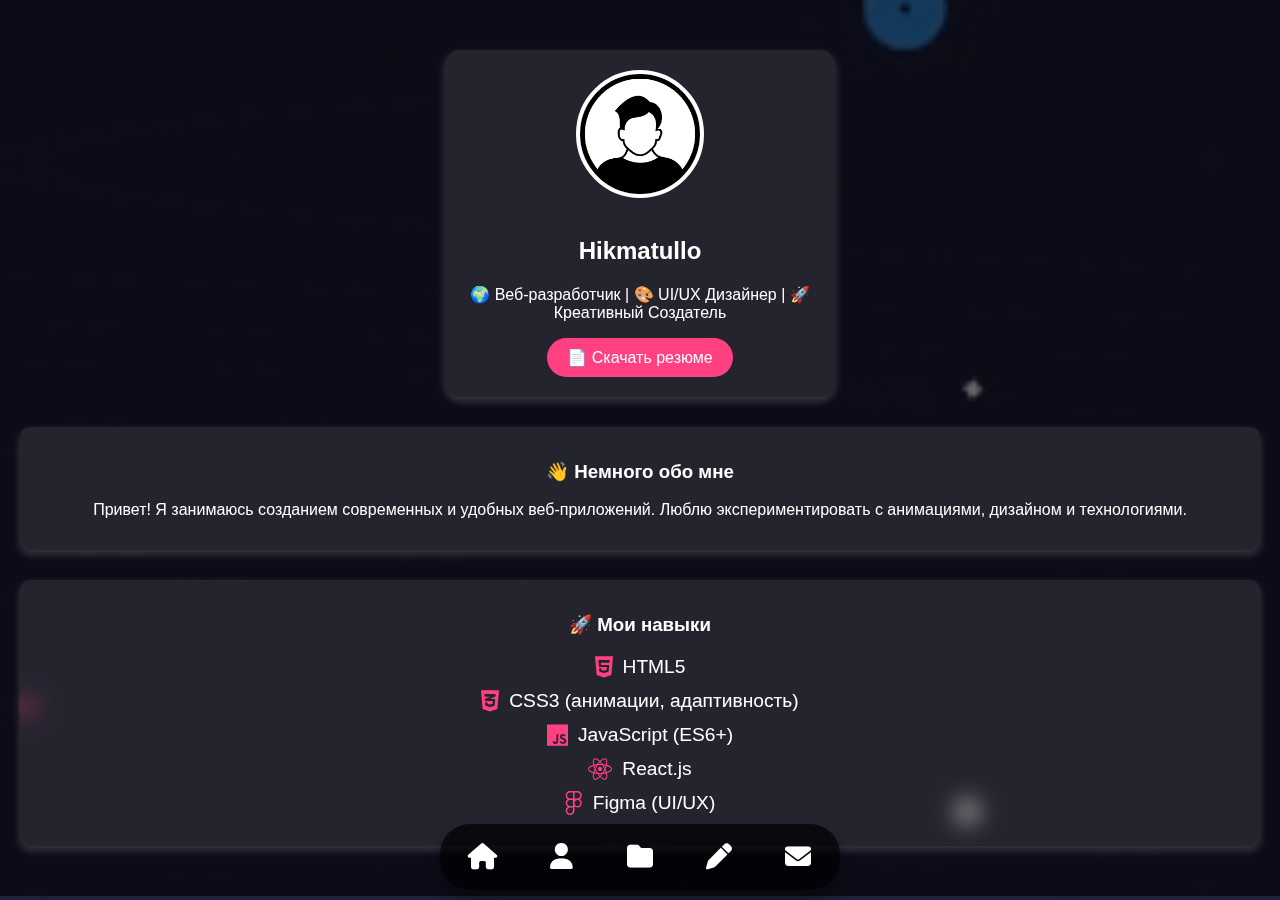
==== about.html @ 86b1eef9 "Add files via upload" ====
<!DOCTYPE html>
<html lang="ru">
<head>
    <meta charset="UTF-8">
    <meta name="viewport" content="width=device-width, initial-scale=1.0">
    <title>Обо мне</title>
    <link rel="stylesheet" href="css/style.css">
    <link rel="stylesheet" href="css/about.css">
    <!-- Подключение Font Awesome -->
    <link rel="stylesheet" href="https://cdnjs.cloudflare.com/ajax/libs/font-awesome/6.4.2/css/all.min.css">
</head>
<body>

    <!-- Затемнение -->
    <div class="overlay"></div>

    <!-- Основной блок -->
    <div class="about-container">
        <div class="profile-card">
            <img src="img/profile.png" alt="Фото профиля">
            <h2>Hikmatullo</h2>
            <p>🌍 Веб-разработчик | 🎨 UI/UX Дизайнер | 🚀 Креативный Создатель</p>
            <a href="resume.pdf" class="btn">📄 Скачать резюме</a>
        </div>

        <div class="bio">
            <h3>👋 Немного обо мне</h3>
            <p>
                Привет! Я занимаюсь созданием современных и удобных веб-приложений. Люблю 
                экспериментировать с анимациями, дизайном и технологиями.  
            </p>
        </div>

        <div class="skills">
            <h3>🚀 Мои навыки</h3>
            <ul>
                <li><i class="fa-brands fa-html5"></i> HTML5</li>
                <li><i class="fa-brands fa-css3-alt"></i> CSS3 (анимации, адаптивность)</li>
                <li><i class="fa-brands fa-js"></i> JavaScript (ES6+)</li>
                <li><i class="fa-brands fa-react"></i> React.js</li>
                <li><i class="fa-brands fa-figma"></i> Figma (UI/UX)</li>
            </ul>
        </div>
    </div>

    <!-- Навигационные кнопки -->
    <nav class="nav-buttons">
        <a href="index.html"><i class="fa-solid fa-house"></i></a>
        <a href="about.html"><i class="fa-solid fa-user"></i></a>
        <a href="projects.html"><i class="fa-solid fa-folder"></i></a>
        <a href="goals.html"><i class="fa-solid fa-pen"></i></a>
        <a href="contacts.html"><i class="fa-solid fa-envelope"></i></a>
    </nav>

</body>
</html>
---- css/style.css ----
/* Современные нижние кнопки */
.nav-buttons {
    position: fixed;
    bottom: 15px;
    left: 50%;
    transform: translateX(-50%);
    width: 95%;
    max-width: 380px;
    display: flex;
    justify-content: space-between;
    background: rgba(30, 30, 30, 0.95);
    padding: 12px;
    border-radius: 50px;
    box-shadow: 0px 8px 15px rgba(0, 0, 0, 0.4);
}

.nav-buttons a {
    flex: 1;
    display: flex;
    justify-content: center;
    align-items: center;
    color: var(--text-color);
    text-decoration: none;
    font-size: 22px;
    padding: 14px;
    transition: 0.3s;
    border-radius: 50%;
    position: relative;
}

/* Анимация при наведении */
.nav-buttons a::after {
    content: '';
    position: absolute;
    bottom: -6px;
    width: 8px;
    height: 8px;
    background: var(--accent-color);
    border-radius: 50%;
    opacity: 0;
    transition: 0.3s;
}

.nav-buttons a:hover::after,
.nav-buttons a.active::after {
    opacity: 1;
}

/* Анимация нажатия */
.nav-buttons a:active {
    transform: scale(0.9);
}

/* Иконки */
.nav-buttons a i {
    font-size: 26px;
}
---- css/about.css ----
/* Фон + затемнение */
body {
    margin: 0;
    padding: 0;
    font-family: 'Poppins', sans-serif;
    background: url('../img/background-about.gif') no-repeat center center/cover;
    color: white;
    text-align: center;
    position: relative;
}

/* Затемнение */
.overlay {
    position: absolute;
    top: 0;
    left: 0;
    width: 100%;
    height: 100%;
    background: rgba(0, 0, 0, 0.6);
}

/* Основной контейнер */
.about-container {
    position: relative;
    z-index: 2;
    padding: 50px 20px;
}

/* Карточка профиля */
.profile-card {
    background: rgba(255, 255, 255, 0.1);
    padding: 20px;
    border-radius: 15px;
    width: 80%;
    max-width: 350px;
    margin: 0 auto;
    text-align: center;
    backdrop-filter: blur(10px);
    box-shadow: 0px 4px 10px rgba(255, 255, 255, 0.2);
    transition: 0.3s;
}

.profile-card:hover {
    transform: scale(1.05);
}

.profile-card img {
    width: 120px;
    height: 120px;
    border-radius: 50%;
    border: 4px solid white;
    margin-bottom: 15px;
}

/* Кнопка "Скачать резюме" */
.btn {
    display: inline-block;
    padding: 10px 20px;
    background: #ff4081;
    color: white;
    text-decoration: none;
    border-radius: 25px;
    font-size: 1rem;
    transition: 0.3s;
}

.btn:hover {
    background: #ff79b0;
}

/* Био-блок */
.bio {
    margin-top: 30px;
    background: rgba(255, 255, 255, 0.1);
    padding: 15px;
    border-radius: 10px;
    backdrop-filter: blur(10px);
    box-shadow: 0px 4px 10px rgba(255, 255, 255, 0.2);
}

/* Навыки */
.skills {
    margin-top: 30px;
    background: rgba(255, 255, 255, 0.1);
    padding: 15px;
    border-radius: 10px;
    backdrop-filter: blur(10px);
    box-shadow: 0px 4px 10px rgba(255, 255, 255, 0.2);
}

.skills ul {
    list-style: none;
    padding: 0;
}

.skills li {
    font-size: 1.2rem;
    margin: 10px 0;
    display: flex;
    align-items: center;
    justify-content: center;
    gap: 10px;
}

.skills i {
    font-size: 1.5rem;
    color: #ff4081;
}

/* Навигационные кнопки */
.nav-buttons {
    position: fixed;
    bottom: 10px;
    left: 50%;
    transform: translateX(-50%);
    display: flex;
    gap: 15px;
    background: rgba(0, 0, 0, 0.7);
    padding: 10px;
    border-radius: 30px;
    z-index: 1000;
}

.nav-buttons a {
    color: white;
    font-size: 1.5rem;
    text-decoration: none;
    padding: 10px;
    transition: 0.3s;
}

.nav-buttons a:hover {
    color: #ff4081;
}
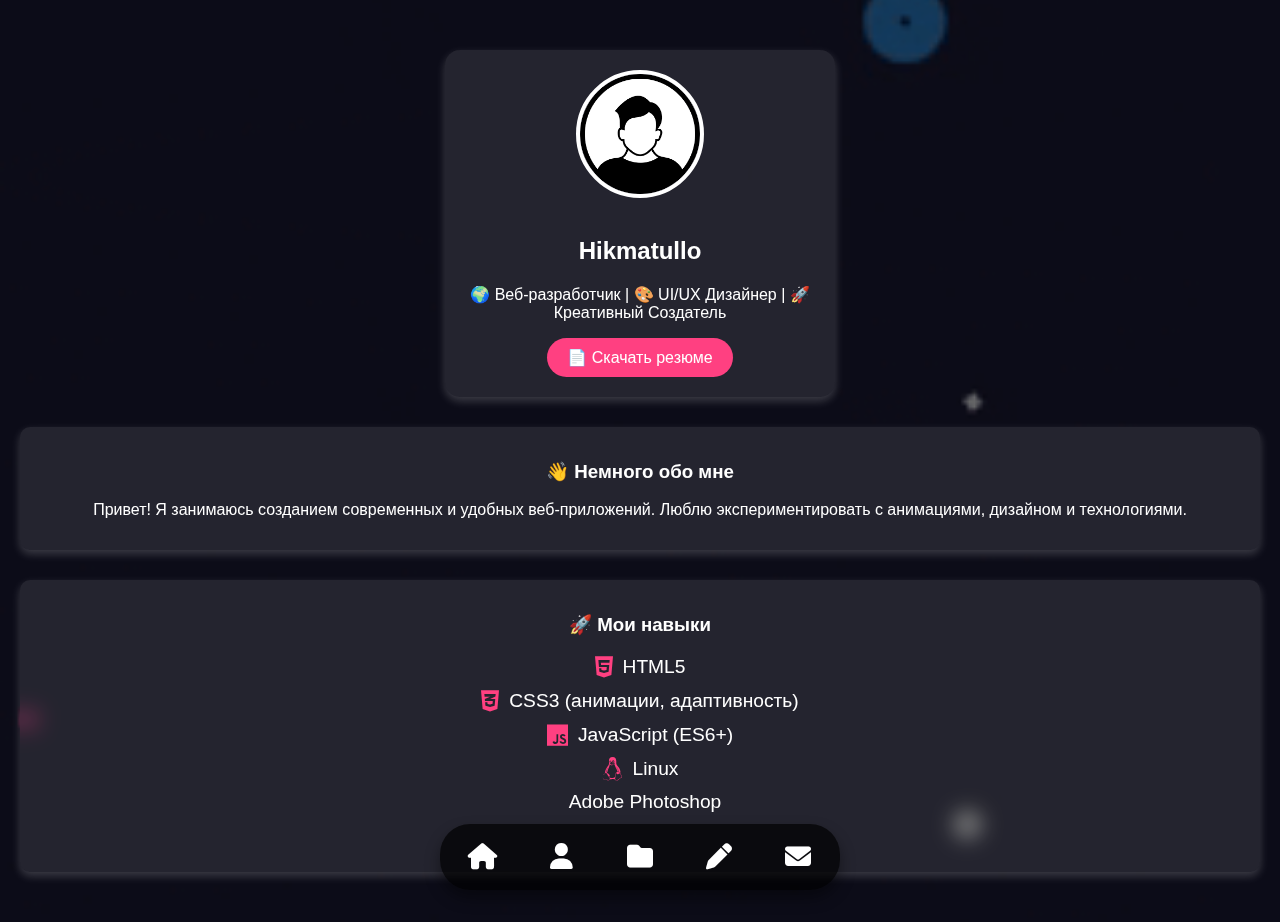
==== commit 9ab153a1: "Update about.html" ====
--- a/about.html
+++ b/about.html
@@ -37,8 +37,9 @@
                 <li><i class="fa-brands fa-html5"></i> HTML5</li>
                 <li><i class="fa-brands fa-css3-alt"></i> CSS3 (анимации, адаптивность)</li>
                 <li><i class="fa-brands fa-js"></i> JavaScript (ES6+)</li>
-                <li><i class="fa-brands fa-react"></i> React.js</li>
-                <li><i class="fa-brands fa-figma"></i> Figma (UI/UX)</li>
+                <li><i class="fa-brands fa-linux"></i> Linux</li>
+                <li><i class="fa-duotone fa-regular fa-paintbrush-pencil"></i> Adobe Photoshop</li>
+                <i class="fa-duotone fa-regular fa-paintbrush-pencil"></i>
             </ul>
         </div>
     </div>
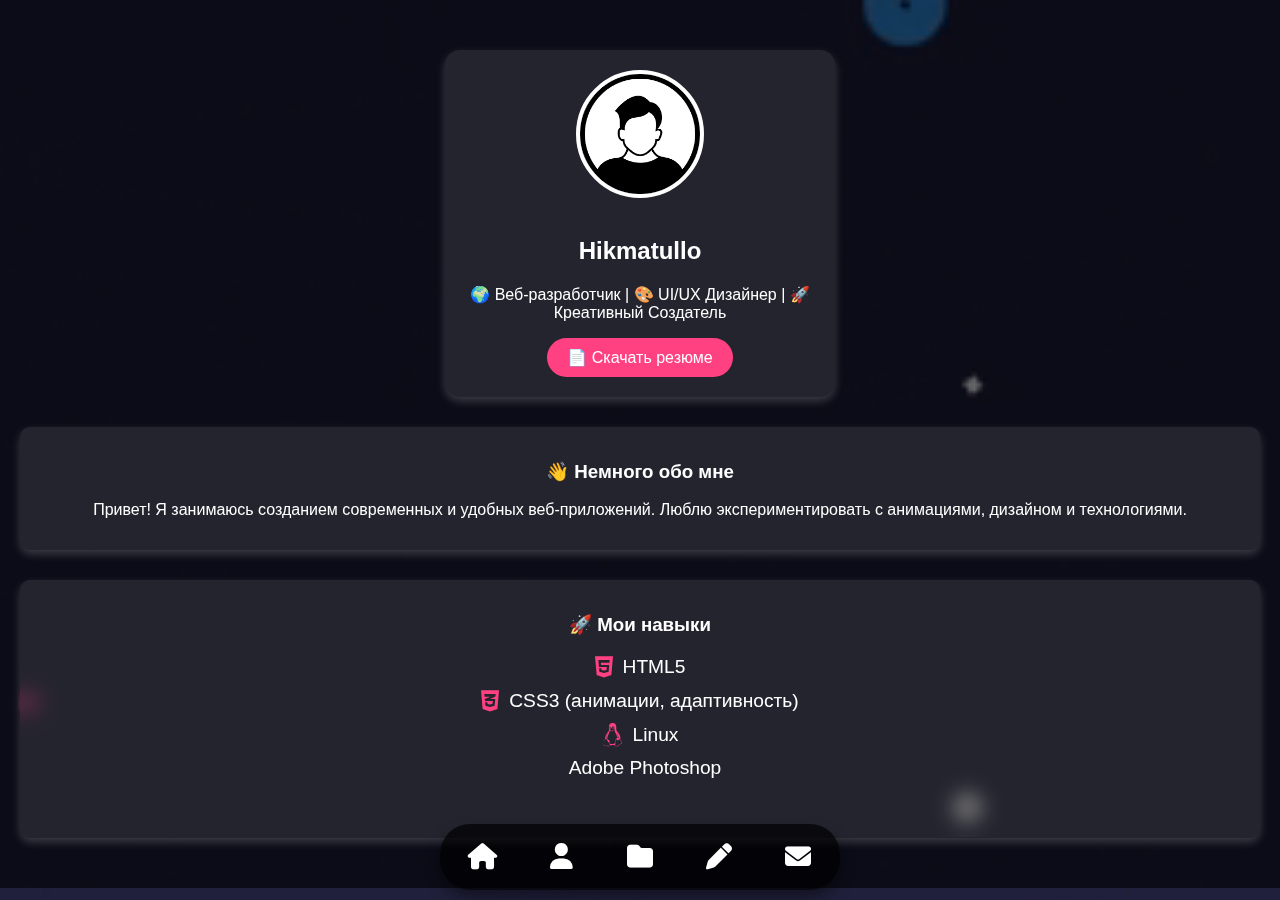
==== commit daffe063: "Update about.html" ====
--- a/about.html
+++ b/about.html
@@ -36,7 +36,6 @@
             <ul>
                 <li><i class="fa-brands fa-html5"></i> HTML5</li>
                 <li><i class="fa-brands fa-css3-alt"></i> CSS3 (анимации, адаптивность)</li>
-                <li><i class="fa-brands fa-js"></i> JavaScript (ES6+)</li>
                 <li><i class="fa-brands fa-linux"></i> Linux</li>
                 <li><i class="fa-duotone fa-regular fa-paintbrush-pencil"></i> Adobe Photoshop</li>
                 <i class="fa-duotone fa-regular fa-paintbrush-pencil"></i>
